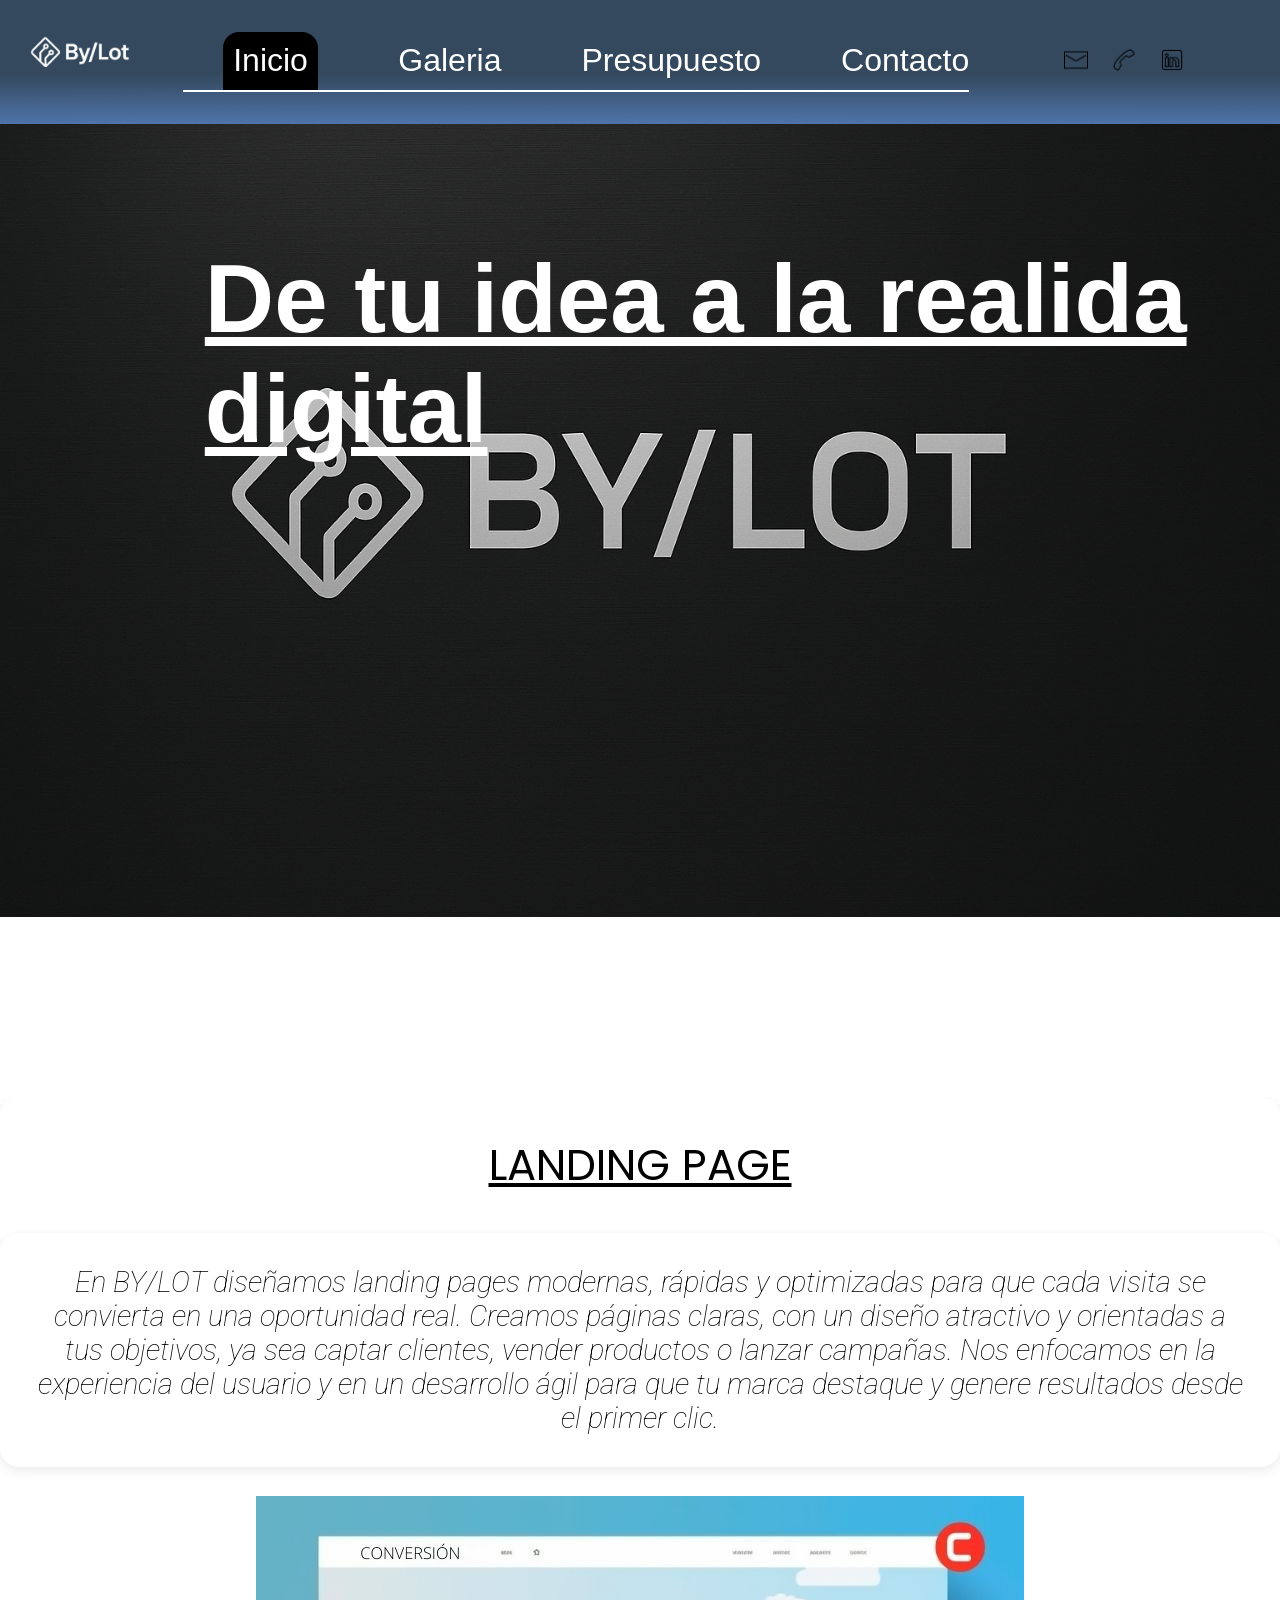
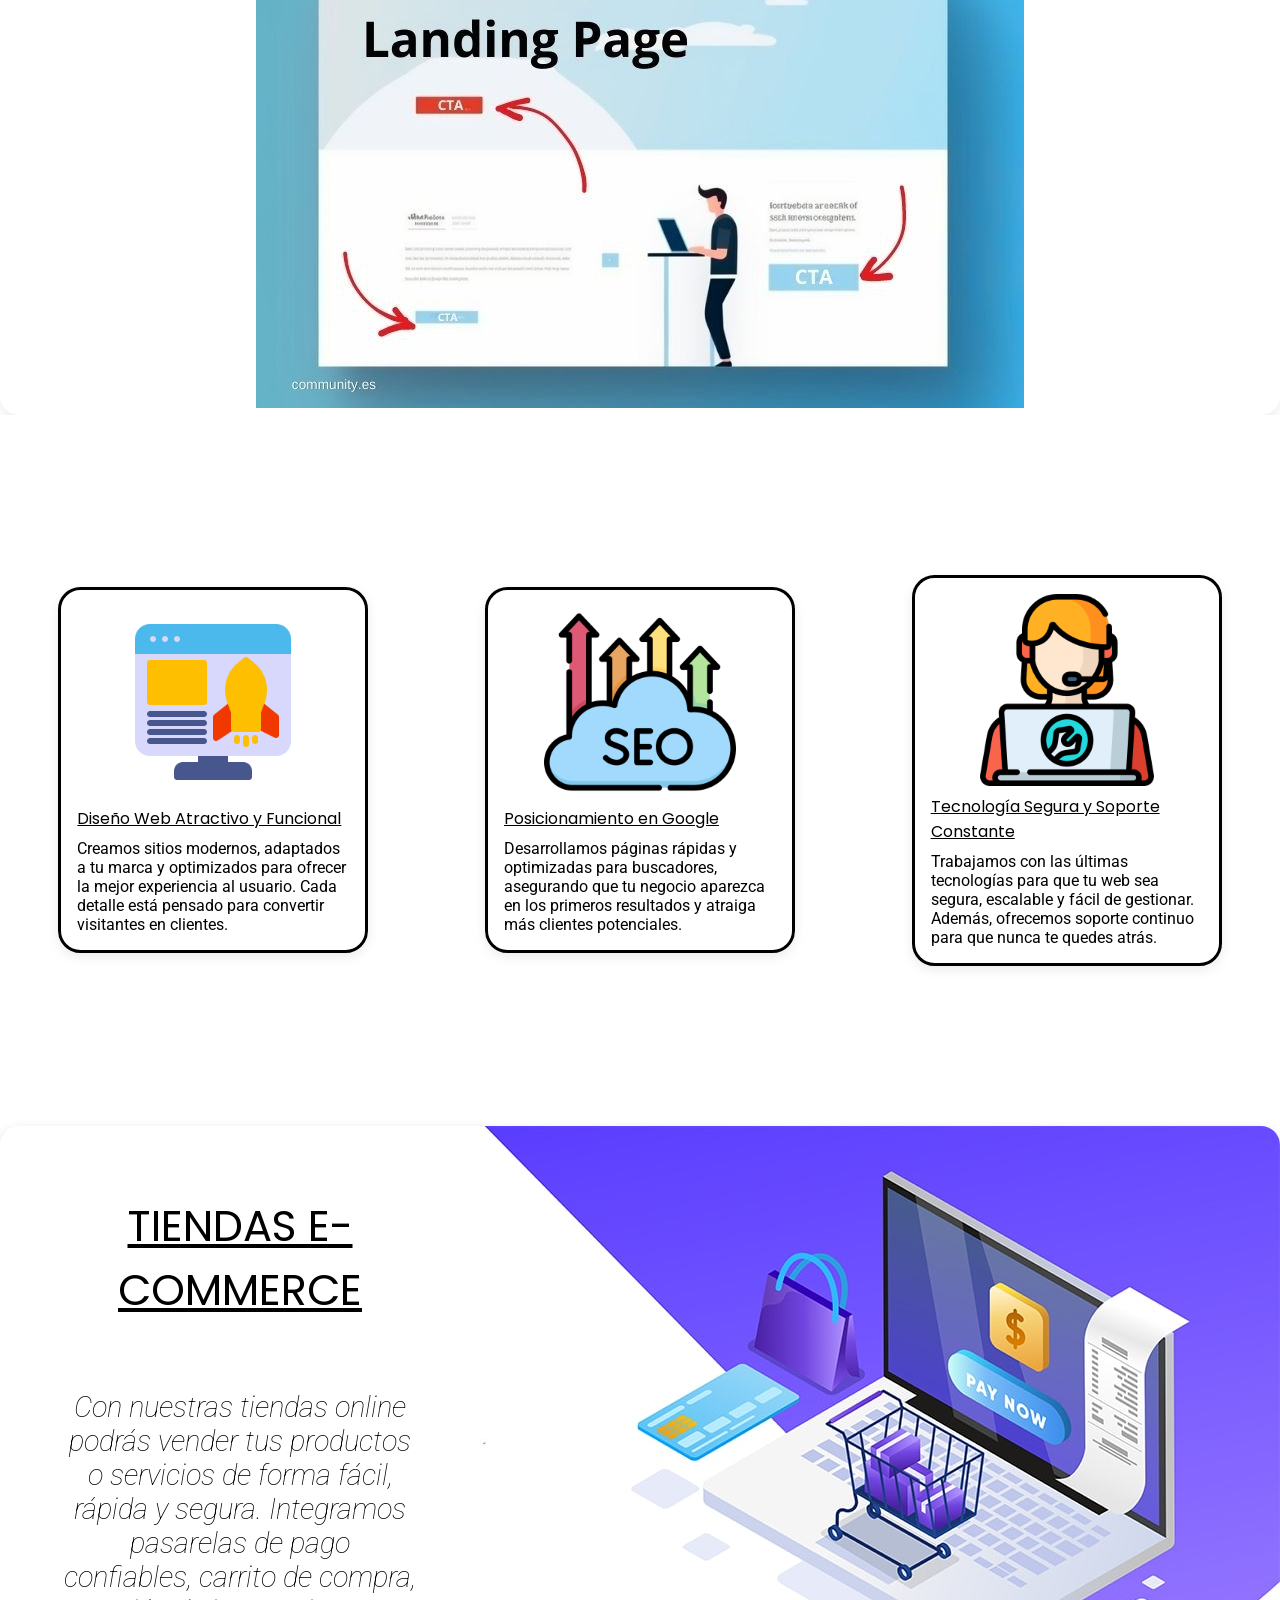
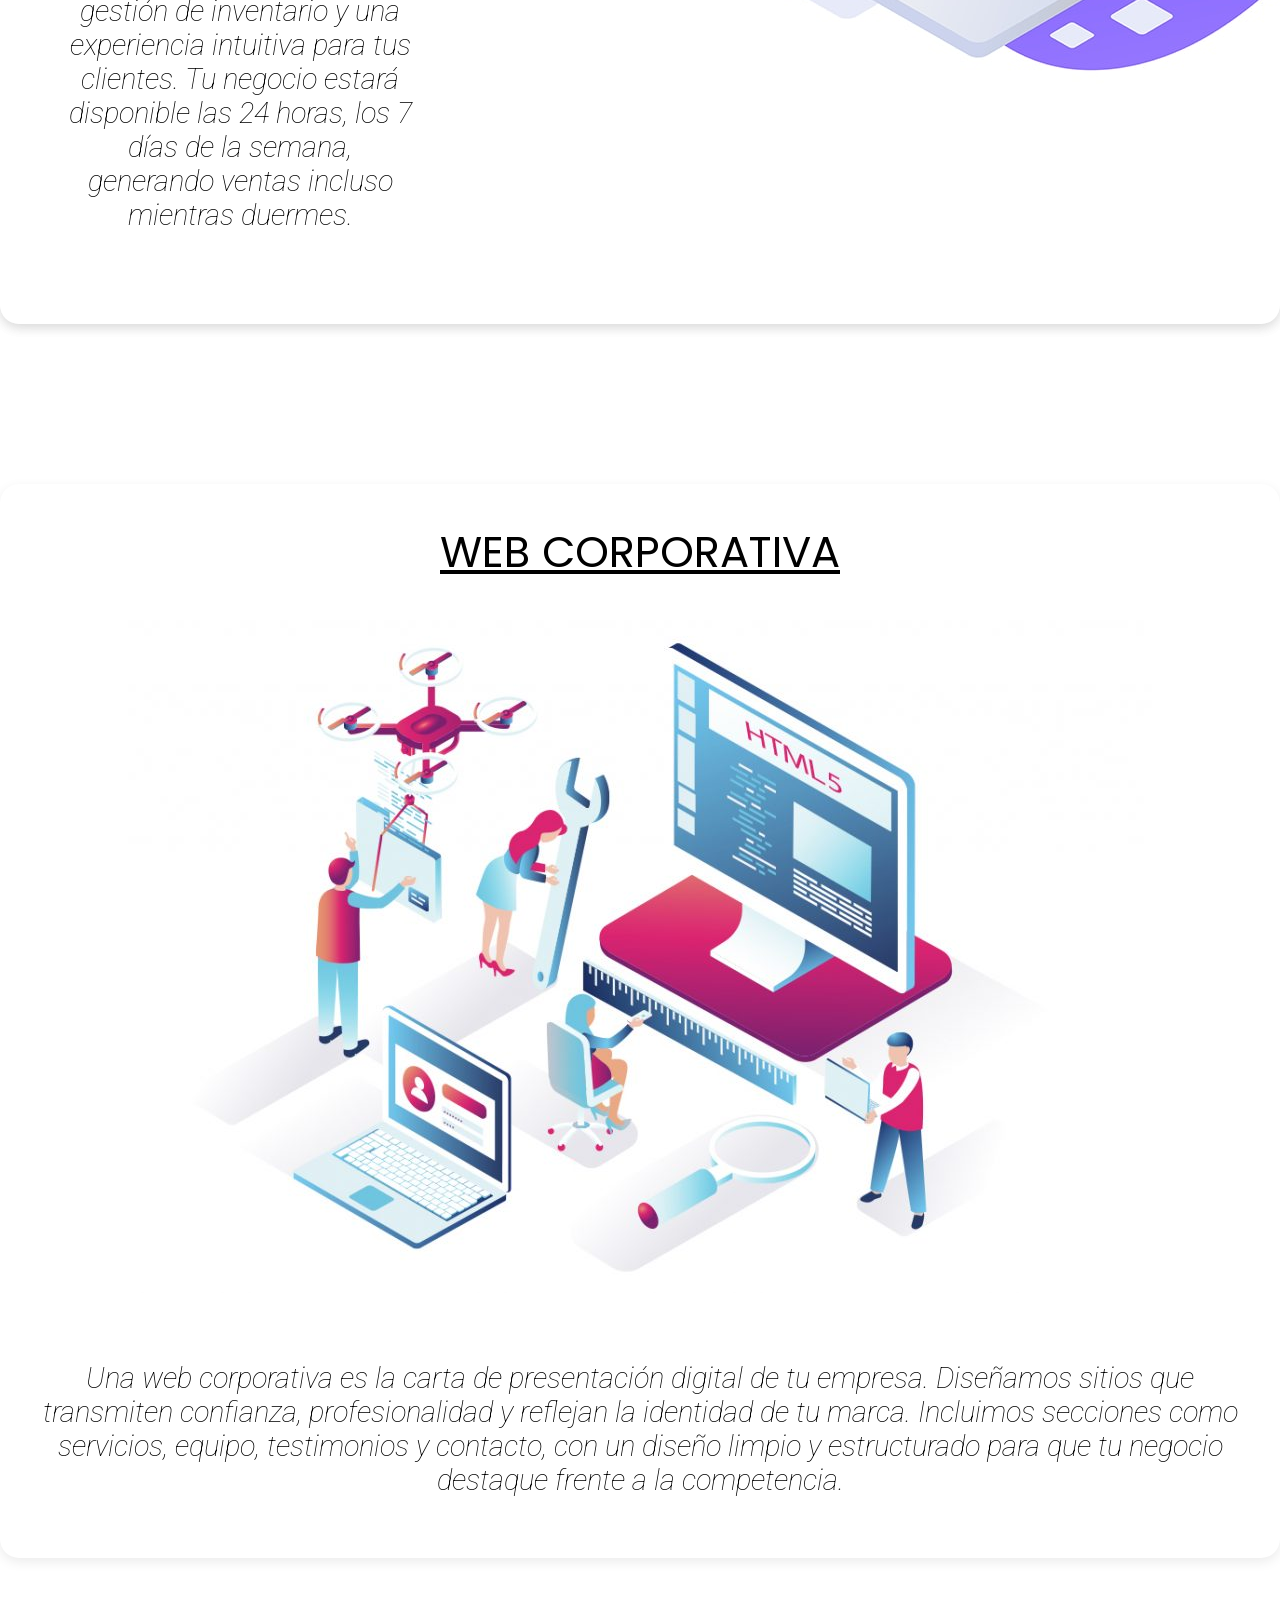
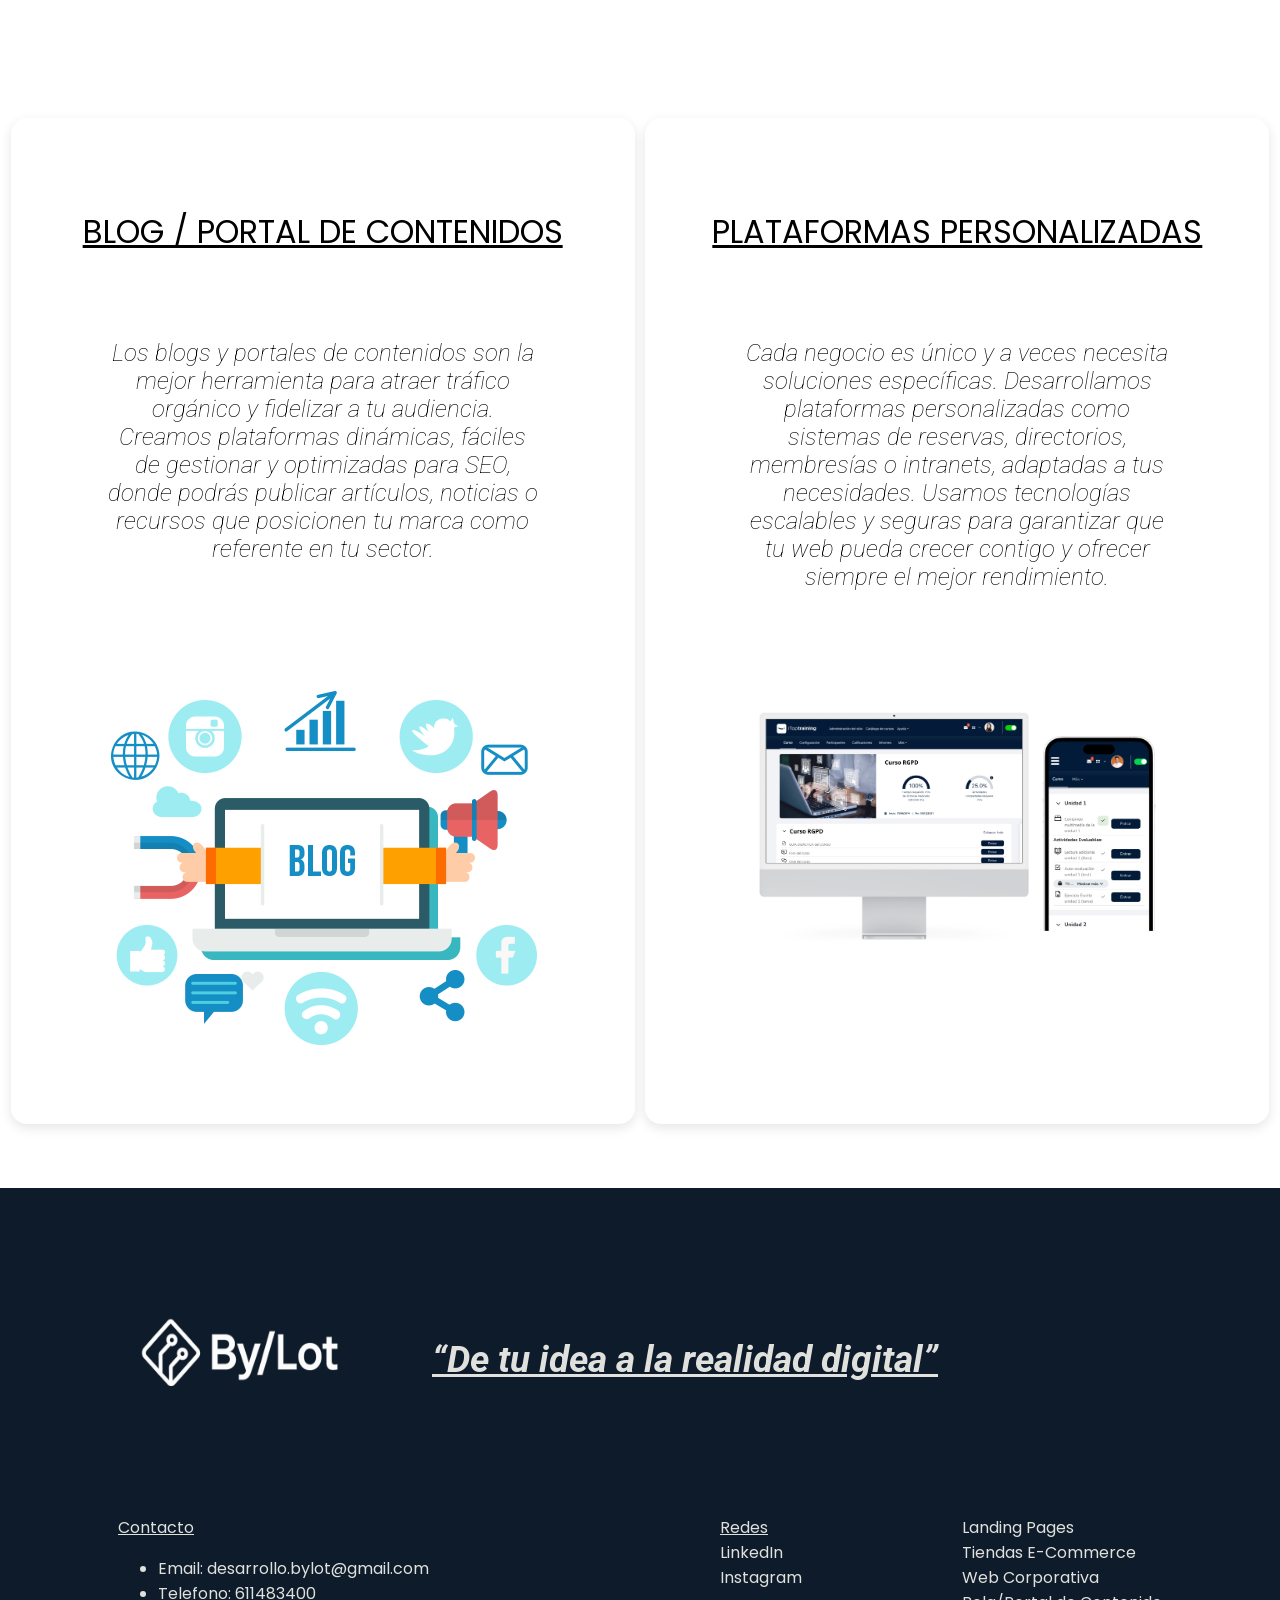
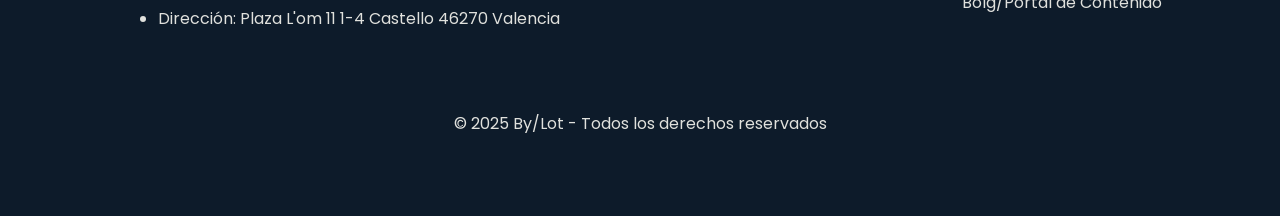
==== index.html @ e3bfece5 "Subimos Pagina Produccion Subimos todos los documentos a produccion" ====
<!DOCTYPE html>
<html lang="es">
<head>
    <meta charset="UTF-8">
    <meta name="viewport" content="width=device-width, initial-scale=1.0">
    <title>Desarrollo y diseño web By/Lot</title>
    <link rel="preconnect" href="https://fonts.googleapis.com">
    <link rel="preconnect" href="https://fonts.gstatic.com" crossorigin>
    <link href="https://fonts.googleapis.com/css2?family=Poppins:ital,wght@0,100;0,200;0,300;0,400;0,500;0,600;0,700;0,800;0,900;1,100;1,200;1,300;1,400;1,500;1,600;1,700;1,800;1,900&display=swap" rel="stylesheet">
    <link href="https://fonts.googleapis.com/css2?family=Roboto:ital,wght@0,100..900;1,100..900&display=swap" rel="stylesheet">
    <link rel="stylesheet" href="./css/pages/index.css">
    <script src="../js/main.js"  type="module"></script>

    <!-- simplificamos el css para que sea mas accesible y no este tan desiminado en carpetas , solo añadimos un link por cada view -->
</head>
<body id="body-index">
    <header id="header-index" class="header">
        <div class="contenedor-enlaces-header" id="contenedor-header">
            <div class="contenedor-logo">
                <picture>
                    <img alt="logo-empresa" class="logo-empresa-header" src="img/logo-empresa.png">
                </picture>
            </div>
            <div class="contenedor-opciones">
                <ul class="contenedor-opciones-header">
                    <li id="inicio-header"><a>Inicio</a></li>
                    <li><a href="view/galeria.html">Galeria</a></li>
                    <li><a href="view/presupuesto.html">presupuesto</a></li>
                    <li><a href="view/contacto.html">contacto</a></li>
                </ul>
            </div>
            <div class="contenedor-enlaces-rrss">
                <ul>
                    <li>
                        <a href="./view/presupuesto.html">
                            <picture>
                                <img class="icon-header" alt="icono-correo" src="img/icons/icon-mail.png" >
                            </picture>
                        </a>
                    </li>
                    <li>
                        <a href="#footer-index">
                            <picture>
                                <img class="icon-header" alt="icono-telefono" src="img/icons/icon-telefono.png">
                            </picture>
                        </a>
                    </li>
                    <li>
                        <a target="_blank" href="https://www.linkedin.com/company/bylot-web-development/about/?viewAsMember=true" >
                            <picture>
                                <img class="icon-header" alt="icono-linkedin" src="img/icons/icon-linkedin.png">
                            </picture>
                        </a>
                    </li>
                </ul>
            </div>
        </div>
    </header>
    <nav id="nav-index" class="nav">
        <div class="contenedor-enlaces-nav">
            <a href="#landing-page-main">Landing Pages</a>
            <a href="#ecommerce-main">Tiendas E-Commerce</a>
            <a href="#webCorporativa-main">Web Corporativa</a>
            <a href="#blog-main">Bolg/Paginas Personalizadas</a>
            <div class="animation start-Landing Pages"></div>
        </div>
    </nav>
    <main id="main-index">
        <div class="contendor-imagen-header" id="imagenHeader">
            <picture>
                <img alt="foto-obra-terminada" class="foto-header-main" src="img/foto-header-main.png">
            </picture>
        </div>
        <div class="contenedor-slogan" id="sloganHeader">
            <div class="slogan">
                <h1>De tu idea a la realida digital</h1>
            </div>
        </div>
        <div class="contenedor-informacion-servicios-main" id="landing-page-main">
            <div class="deslizador-landingPage"></div>
            <article class="seccion-informacion" id="seccion-landingPage">
                <div class="info-seccion-main">
                    <h2 id="titulo-landing-page">.</h2>
                    <p id="descripcion-landing-page"></p>
                </div>
                <div class="media-main" id="mediaMain">
                    <picture>
                        <img id="img-landing-page" alt="foto landing" class="foto-main" src="sinSrc">
                        <!-- le pongo un src vacio porque carga las fotos desde el json -->
                    </picture>
                </div>
            </article>
        </div>
        <div class="tarjetas-importantes">
            <div class="tarjeta-info">
                <picture class="contenedor-icono-tarjeta">
                    <img class="icono-tarjeta" alt="icono" src="img/icons/landing-page.png">
                </picture>
                <label class="titulo-tarjeta">Diseño Web Atractivo y Funcional</label>
                <label class="info-rapida-tarjeta">Creamos sitios modernos, adaptados a tu marca y optimizados para ofrecer la mejor
                    experiencia al usuario. Cada detalle
                    está pensado para convertir visitantes en clientes.
                </label>
            </div>
            <div class="tarjeta-info">
                <picture class="contenedor-icono-tarjeta">
                    <img class="icono-tarjeta" alt="icono seo" src="img/icons/seo-icono.png">
                </picture>
                <label class="titulo-tarjeta">Posicionamiento en Google</label> 
                <label class="info-rapida-tarjeta">Desarrollamos páginas rápidas y optimizadas para buscadores, asegurando que tu negocio aparezca en los primeros
                                                    resultados y atraiga más clientes potenciales.
                </label>
            </div>
            <div class="tarjeta-info">
                <picture class="contenedor-icono-tarjeta">
                    <img class="icono-tarjeta" alt="icono" src="img/icons/soporte-tecnico.png">
                </picture>
                <label class="titulo-tarjeta">Tecnología Segura y Soporte Constante</label>
                <label class="info-rapida-tarjeta">Trabajamos con las últimas tecnologías para que tu web sea segura, escalable y fácil de gestionar. Además, ofrecemos
                soporte continuo para que nunca te quedes atrás.</label>
            </div>
        </div>
        <div class="contenedor-informacion-servicios-main" id="ecommerce-main">
            <article class="seccion-informacion" id="seccion-Ecommerce">
                <div class="info-seccion-main" id="infoEcommerce">
                    <h2 id="titulo-ecommerce">.</h2>
                    <p id="descripcion-ecommerce"></p>
                </div>
                <div class="media-marmol-granito">
                    <img id="img-ecommerce" alt="foto ecommerce" class="foto-main" src="sinsrc">
                </div>
            </article>
        </div>
        <div class="contenedor-informacion-servicios-main" id="webCorporativa-main">
            <article class="seccion-informacion" id="seccion-webCorporativa">
                <div class="info-seccion-main" id="info-webCorporativa">
                    <h2 id="titulo-web-corporativa">.</h2>
                        <div class="media-marmol-granito">
                            <picture>
                                <img id="img-web-corporativa" alt="foto web corporativa" class="foto-main" src="sinsrc">
                            </picture>
                        </div>
                    <p id="descripcion-web-corporativa"></p>
                </div>
            </article>
        </div>
        <div class="contenedor-informacion-servicios-main" id="blog-main">
            <article class="seccion-informacion" id="seccion-blog">
                <div class="info-seccion-main">
                    <h2 id="titulo-blog-portal">.</h2>
                    <p id="descripcion-blog-portal"></p>
                </div>
                <div class="media-marmol-granito">
                    <picture>
                        <img id="img-blog-portal" alt="foto blog" class="foto-main" src="sinsrc">
                    </picture>
                </div>
            </article>
            <article class="seccion-informacion" id="seccion-plataforma-personalizada">
                <div class="info-seccion-main">
            
                    <h2 id="titulo-plataforma-personalizada">.</h2>
            
                    <p id="descripcion-plataforma-personalizada"></p>
                </div>
                <div class="media-marmol-granito">
                    <picture>
                        <img id="img-plataforma-personalizada" alt="foto plataforma" class="foto-main" src="sinsrc">
                    </picture>
                </div>
            </article>
        </div>
    </main>
    <footer id="footer-index" class="footer">
        <div class="seccion-empresa">
            <div class="logo-nombre">
                <picture>
                    <img id="logo-footer" alt="logo del footer" src="img/logo-empresa.png">
                </picture>
            </div>
            <div class="slogan-footer">
                <h3>“De tu idea a la realidad digital”</h3>
            </div>
        </div>
        <div class="informacion-empresa">
            <div class="contacto">
                <label>Contacto</label>
                <ul>   
                    <li>Email: desarrollo.bylot@gmail.com</li>
                    <li>Telefono: 611483400</li>
                    <li>Dirección: Plaza L'om 11 1-4 Castello 46270 Valencia</li>
                </ul>
            </div>
            <div class="redes">
                <label>Redes</label>
                <a target="_blank" href="https://www.linkedin.com/company/bylot-web-development/about/?viewAsMember=true">LinkedIn</a>
                <a target="_blank" href="https://www.instagram.com/bylot_wd/">Instagram</a>
            <!-- arregamos los enlaces que no estaban en redes y eliminamos los links formativos ya que no tenemos html para estos  -->
            </div>
            <div class="navegacion">
                <a href="#landing-page-main">Landing Pages</a>
                <a href="#ecommerce-main">Tiendas E-Commerce</a>
                <a href="#webCorporativa-main">Web Corporativa</a>
                <a href="#blog-main">Bolg/Portal de Contenido</a>
            </div>
        </div>
        <div class="derechos-empresa">
            <div class="indicador-derechos">
                <label>© 2025 By/Lot - Todos los derechos reservados</label>
            </div>
        </div>
    </footer>
</body>
</html>


<!-- se que no me da clear el w3c pero solo son infors por los secction no tienen un h , pero lo cargo desde un json-->
---- css/pages/index.css ----
html {
    scroll-behavior: smooth;
}

#header-index {
    width: 100%;
    height: auto;
    display: flex;
    position: fixed;
    flex-direction: column;
    grid-area: my-header-index;
    font-family: sans-serif;
    z-index: 2;
}

.contenedor-enlaces-header {
    width: 100%;
    height: auto;
    display: flex;
    z-index: 1;
    background: linear-gradient(#34495e 60%, rgba(83, 122, 180, 0.939));
}

.contenedor-enlaces-header.estatco {
    width: 100%;
    top: 0;
    height: auto;
    display: flex;
    position: fixed;
    z-index: 9999;
    background: linear-gradient(#4a82dd 60%, (83, 122, 180, 0.939));

}

.contenedor-logo {
    width: 10vw;
    height: 100%;
    z-index: 2;
}

.logo-empresa-header {
    width: 10rem;
    height: auto;
    z-index: 2;
}

.contenedor-opciones {
    width: 70vw;
    height: auto;
    display: flex;
    justify-content: center;
    z-index: 1;
}

#inicio-header {
    text-align: center;
    width: auto;
    padding: 0.4rem;
    background-color: black;
    border: 4px solid black;
    border-radius: 1rem 1rem 0 0;
    cursor: pointer;
    text-decoration: none;
    color: white;
}



.contenedor-opciones>ul {
    display: flex;
    justify-content: center;
    align-items: center;
    gap: 5rem;
    text-transform: capitalize;
    list-style: none;
    color: white;
    font-size: 2rem;
    border-bottom: 2px solid white;
}

.contenedor-opciones>ul>li>a {
    color: white;
    cursor: pointer;
    text-decoration: none;
}

.contenedor-enlaces-rrss {
    width: 10vw;
    height: auto;
    display: flex;
    justify-content: flex-start;
    align-items: center;
    z-index: 1;
}

.contenedor-enlaces-rrss>ul {
    display: flex;
    gap: 1.5rem;
    list-style: none;
}

.contenedor-enlaces-rrss>ul>li {
    align-items: center;
    justify-content: center;

}

.icon-header {
    width: 1.5rem;
    height: 1.5rem;
}

.contendor-imagen-header {
    height: auto;
}

.foto-header-main {
    width: 100vw;
    height: auto;
    margin-top: -5rem;

}

.contenedor-slogan {
    color: white;
    font-family: sans-serif;
    position: absolute;
    top: 20%;
    left: 16%;
    z-index: 0;
}

.slogan {
    font-size: 3rem;
    text-decoration: underline;
    z-index: -1;
}

.solicitar-presupuesto-header {
    background-color: #34495e;
    height: 4rem;
    width: 26rem;
    font-size: 2rem;
    text-align: center;
    display: flex;
    align-items: center;
    justify-content: center;
    border: 1px solid black;
    border-radius: 1rem;

}

#body-index {
    display: grid;
    width: 100vw;
    margin: 0%;
    overflow-x: hidden;
    grid-template-rows: auto auto 1fr auto;
    grid-template-columns: 1fr;
    grid-template-areas:

        "my-header-index  my-header-index  my-header-index my-header-index"
        "my-nav-index     my-nav-index     my-nav-index    my-nav-index"
        "my-main-index    my-main-index    my-main-index   my-main-index"
        "my-footer-index  my-footer-index  my-footer-index my-footer-index";

}

#nav-index {
    width: 100%;
    height: auto;
    display: flex;
    position: fixed;
    top: 6.5rem;
    background-color: #34495e;
    border-radius: 8px;
    font-size: 0;
    justify-items: center;
    z-index: 2;
    opacity: 0;
    transition: opacity 0.4s;
}

#nav-index.visible {
    opacity: 1;
    transition: opacity 1s;
}

#nav-index.estati {
    margin-top: 6.8rem;
    position: fixed;
    width: 100%;
    height: auto;
}

.contenedor-enlaces-nav {
    --items: 4;
    /* número de enlaces */
    display: flex;
    width: 100%;
    align-items: center;
    justify-content: center;
    z-index: 999;
}

.contenedor-enlaces-nav>a {
    flex: 1;
    /* todos ocupan el mismo ancho */
    display: flex;
    justify-content: center;
    align-items: center;
    height: 4rem;
    font-size: 15px;
    text-decoration: none;
    text-transform: uppercase;
    color: white;
    position: relative;
    z-index: 1;
    cursor: pointer;
}

.contenedor-enlaces-nav .animation {
    position: absolute;
    height: 100%;
    top: 0;
    left: 0;
    width: calc(100% / var(--items));
    transition: all .3s ease;
    border-radius: 8px;
    z-index: 0;
    background: #1abc9c;
}

/* Hover dinámico según la posición */
.contenedor-enlaces-nav a:nth-child(1):hover~.animation {
    left: calc(0 * (100% / var(--items)));
    background: #1abc9c;
}

.contenedor-enlaces-nav a:nth-child(2):hover~.animation {
    left: calc(1 * (100% / var(--items)));
    background: #e74c3c;
}

.contenedor-enlaces-nav a:nth-child(3):hover~.animation {
    left: calc(2 * (100% / var(--items)));
    background: #3498db;
}

.contenedor-enlaces-nav a:nth-child(4):hover~.animation {
    left: calc(3 * (100% / var(--items)));
    background: #9b59b6;
}



/* ahora vamos a hacer que se active cuando hagamos scroll de forma automatica */

.contenedor-enlaces-nav a.active {
    color: white;
    font-weight: bold;
    background-color: rgba(255, 255, 255, 0.2);
}

/* También actualizamos la animación al "active" */
.contenedor-enlaces-nav a:nth-child(1).active~.animation {
    left: calc(0 * (100% / var(--items)));
    background: #1abc9c;
}

.contenedor-enlaces-nav a:nth-child(2).active~.animation {
    left: calc(1 * (100% / var(--items)));
    background: #e74c3c;
}

.contenedor-enlaces-nav a:nth-child(3).active~.animation {
    left: calc(2 * (100% / var(--items)));
    background: #3498db;
}

.contenedor-enlaces-nav a:nth-child(4).active~.animation {
    left: calc(3 * (100% / var(--items)));
    background: #9b59b6;
}

#main-index {
    grid-area: my-main-index;
    display: grid;
    border: 4px solidlightsalmon;
    gap: 10rem;
    margin-top: 9rem;


    #landing-page-main{
        height: auto;
        width: 200vw;
        display: flex;
        overflow-y: hidden;
    }

    
        .deslizador-landingPage {
            height: auto;
            width: 100vw;
        }

            .deslizador-landingPage.deslizar-izquierda {
                width: 0px;
                height: 0px;
                transition: 1s;

            }

            #landing-page-main.deslizar-contenido-izquierda {
                margin-top: 1rem;
                height: auto;
                width: 100%;
                display: flex;
                transition: 1s;
            }


        [id$="-main"]{
            scroll-margin-top:12rem;
            }



        .seccion-informacion {
            width: 100vw;
            display: flex;
            flex-direction: column;
            font-size: 1.8rem;
            border-radius: 2rem;
            overflow: hidden;
            height: auto;
            background: #fff;
            border-radius: 1.2rem;
            box-shadow: 0 4px 12px rgba(0, 0, 0, 0.08);
            transition: transform 0.3s ease, box-shadow 0.3s ease;
        }

            #seccion-landingPage > div > h2{
                font-family: "Poppins", sans-serif;
                font-weight: 400;
                font-style: normal;
                text-align: center;
                text-transform: uppercase;
                text-decoration: underline;
            }

             #seccion-landingPage >div>p{
                font-family: "Roboto", sans-serif;
                font-optical-sizing: auto;
                font-weight: 100;
                font-style: italic;
                font-variation-settings: "wdth" 100;
                padding: 2rem;
                text-align: center;
                background: #fff;
                border-radius: 1.2rem;
                box-shadow: 0 4px 12px rgba(0, 0, 0, 0.08);
                transition: transform 0.3s ease, box-shadow 0.3s ease;
            }

            #mediaMain{
                display: flex;
                align-items: center;
                justify-content: center;
            }

                #img-landing-page{
                    width: auto;
                    height: auto;
                }


    .tarjetas-importantes{
        width: 100vw;
        height: auto;
        display: flex;
        align-items: center;
        justify-content: space-around;
        background: #fff;
    }

        .tarjeta-info{
            width: 17rem;
            height: auto;
            border: 3px solid black;
            border-radius: 1.4rem;
            display: flex;
            flex-direction: column;
            gap: 0.5rem;
            padding: 1rem;
            box-shadow: 0 4px 12px rgba(0, 0, 0, 0.08);
            transition: transform 0.3s ease, box-shadow 0.3s ease;
        }

            .contenedor-icono-tarjeta{
                display: flex;
                align-items: center;
                justify-content: center;
            }

                .icono-tarjeta{
                    width: 12rem;
                    height: auto;
                }

            .titulo-tarjeta{
                font-family: "Poppins",sans-serif;
                text-decoration: underline;
            }
            
            .info-rapida-tarjeta{
                font-family: "Roboto", sans-serif;
            }

    
    #ecommerce-main{
        opacity: 0;
    }

        #ecommerce-main.visible{
            width: 100vw;
            height: auto;
            opacity: 1;
            transition: ease-in 1s;
            display: flex;
            background: #fff;
            border-radius: 1.2rem;
            box-shadow: 0 4px 12px rgba(0, 0, 0, 0.08);
            transition: transform 0.3s ease, box-shadow 0.3s ease;
        }

            #seccion-Ecommerce{
                display: flex;
                flex-direction: row;
            }

                #infoEcommerce{
                    text-align: center;
                    padding: 2rem;
                }
                    #infoEcommerce > h2{
                        font-family: "Poppins", sans-serif;
                        font-weight: 400;
                        font-style: normal;
                        text-align: center;
                        text-transform: uppercase;
                        text-decoration: underline;
                    }
                    #infoEcommerce>p{
                        font-family: "Roboto", sans-serif;
                        font-optical-sizing: auto;
                        font-weight: 100;
                        font-style: italic;
                        font-variation-settings: "wdth" 100;
                        padding: 2rem;
                        text-align: center;
                    }



        #info-webCorporativa{
            display: flex;
            flex-direction: column;
            align-items: center;
        }

            #titulo-web-corporativa{
                font-family: "Poppins", sans-serif;
                font-weight: 400;
                font-style: normal;
                text-align: center;
                text-transform: uppercase;
                text-decoration: underline;
            }



            #descripcion-web-corporativa{
                font-family: "Roboto", sans-serif;
                font-optical-sizing: auto;
                font-weight: 100;
                font-style: italic;
                font-variation-settings: "wdth" 100;
                padding: 2rem;
                text-align: center;
            }


    
    #blog-main{
        height: auto;
        width: auto;
        display: flex;
        justify-content: space-evenly;
        margin-bottom: 4rem;
    }

        #seccion-blog{
            width: 35rem;
            padding: 2rem;
            border-radius: 1rem;
            box-shadow: 0 4px 12px rgba(0, 0, 0, 0.1);
            transition: transform 0.3s ease, box-shadow0.3s ease;
        }

            #seccion-blog > div{
                display: flex;
                flex-direction: column;
                text-align: center;
                padding: 2rem;
            }

                #seccion-blog>div>h2{
                    font-family: "Poppins", sans-serif;
                    font-weight: 400;
                    font-size: 2rem;
                    font-style: normal;
                    text-align: center;
                    text-transform: uppercase;
                    text-decoration: underline;
                }

                #seccion-blog>div>p{
                    font-size: 1.5rem;
                    font-family: "Roboto", sans-serif;
                    font-optical-sizing: auto;
                    font-weight: 100;
                    font-style: italic;
                    font-variation-settings: "wdth" 100;
                    padding: 2rem;
                    text-align: center;
                }


        #seccion-plataforma-personalizada{
            width: 35rem;
            padding: 2rem;
            border-radius: 1rem;
            box-shadow: 0 4px 12px rgba(0, 0, 0, 0.1);
            transition: transform 0.3s ease, box-shadow0.3s ease;
        }

            #seccion-plataforma-personalizada>div {
                display: flex;
                flex-direction: column;
                text-align: center;
                padding: 2rem;
            }
    
            #seccion-plataforma-personalizada>div>h2 {
                font-family: "Poppins", sans-serif;
                font-weight: 400;
                font-size: 2rem;
                font-style: normal;
                text-align: center;
                text-transform: uppercase;
                text-decoration: underline;
            }
    
            #seccion-plataforma-personalizada>div>p {
                font-size: 1.5rem;
                font-family: "Roboto", sans-serif;
                font-optical-sizing: auto;
                font-weight: 100;
                font-style: italic;
                font-variation-settings: "wdth" 100;
                padding: 2rem;
                text-align: center;
            }

            #img-plataforma-personalizada{

                width: 25rem;
            }

}


#footer-index {
    grid-area: my-footer-index;
    display: grid;
    background: #0d1b2a;
    color: #e0e1dd;
    border-top: none;
    padding: 3rem 5rem;
    gap: 2rem;
    font-family: "Poppins", sans-serif;
}

.footer {
    display: flex;
}

.footer a {
    color: #e0e1dd;
    text-decoration: none;
    transition: color 0.3s ease;
    cursor: pointer;
}

.footer a:hover {
    color: #4a82dd;
}

.seccion-empresa {
    display: flex;
    justify-content: left;
    gap: 2rem;

}

.logo-nombre>picture>img {
    width: 20rem;
    height: 15rem;
}

.slogan-footer {
    display: flex;
    text-align: center;
    align-items: center;
    font-family: "Roboto", sans-serif;
    font-optical-sizing: auto;
    font-weight: 400;
    font-style: italic;
    font-variation-settings: "wdth" 100;
    font-size: 2rem;
    text-decoration: underline;
}

.informacion-empresa {
    display: flex;
    align-items: left;
    justify-content: center;
    gap: 10rem;
}

.informacion-empresa>div label {
    text-decoration: underline;
}

.contacto {
    display: flex;
    flex-direction: column;
}

.redes {
    display: flex;
    flex-direction: column;
}

.navegacion {
    display: flex;
    flex-direction: column;
}

.derechos-empresa {
    margin-top: 2rem;
    margin-bottom: 2rem;
    display: flex;
    flex-direction: column;
    gap: 1rem;
    align-items: center;
    justify-content: center;
}
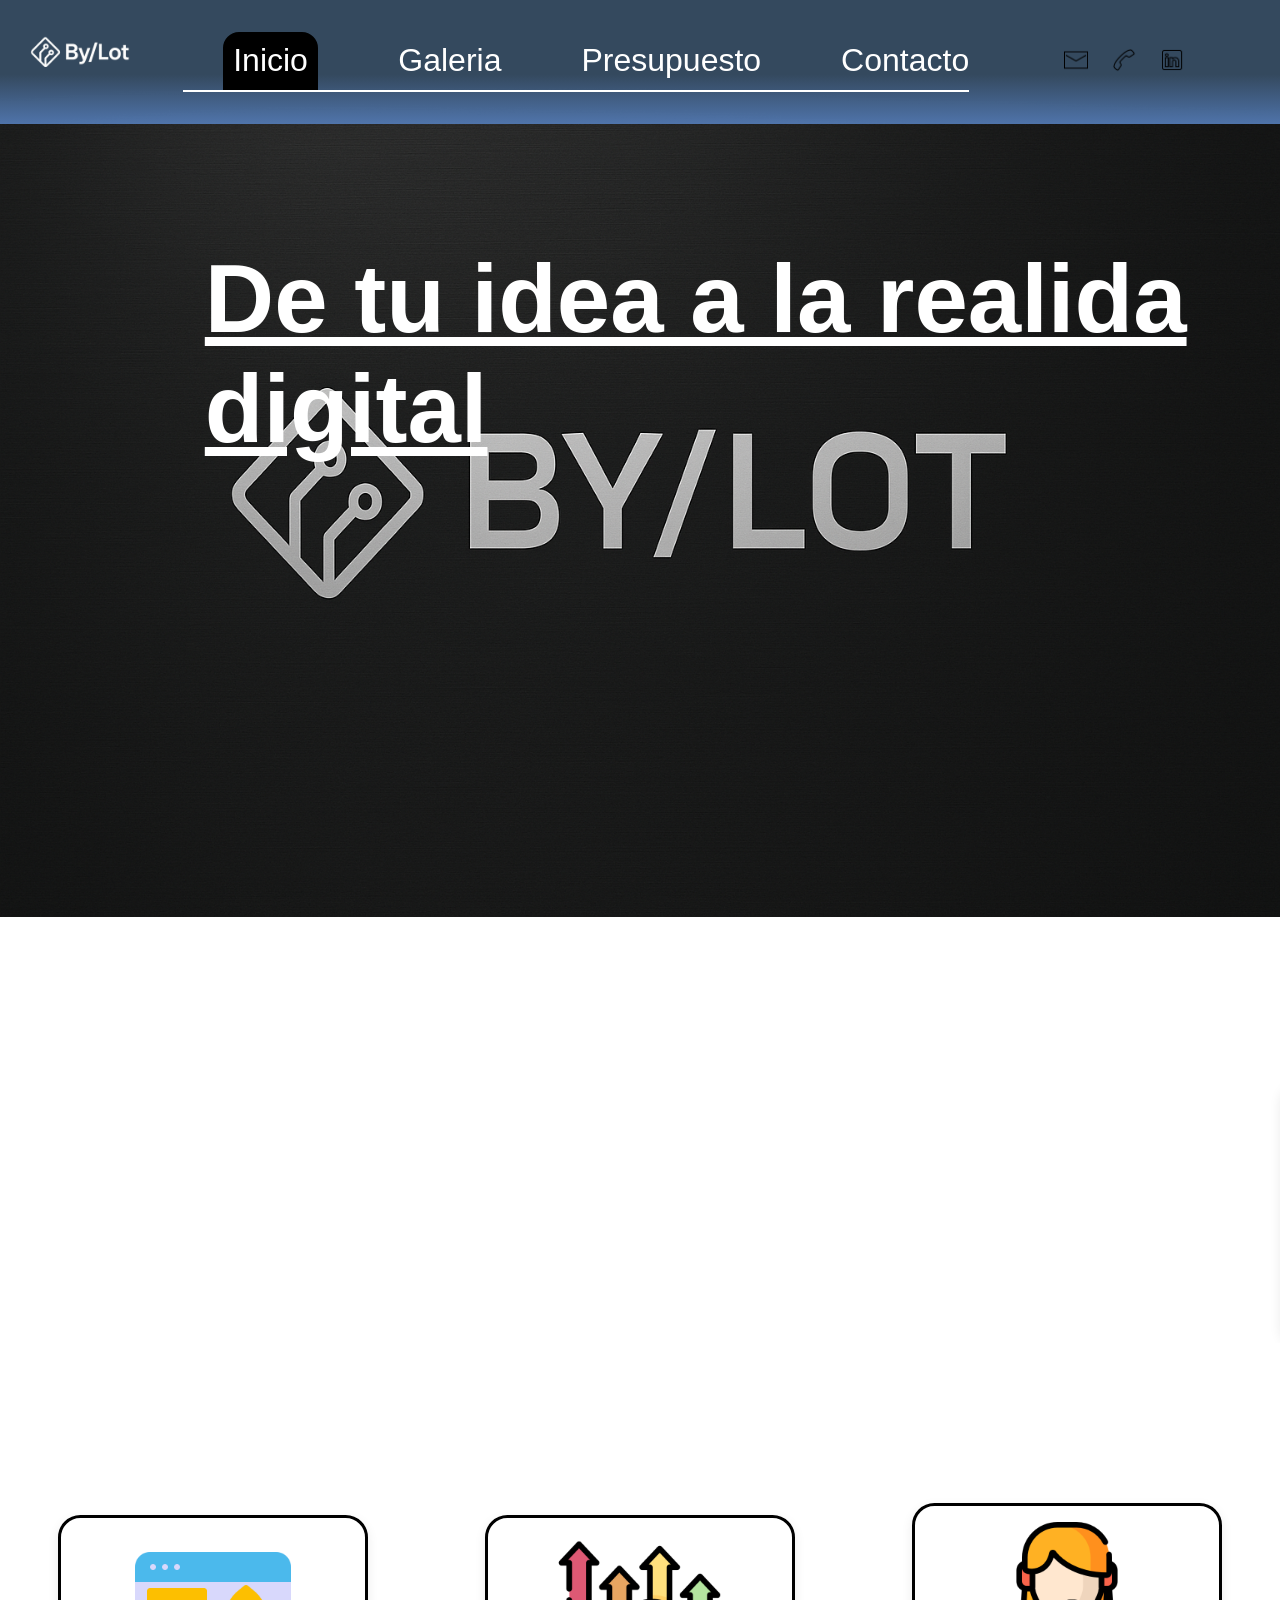
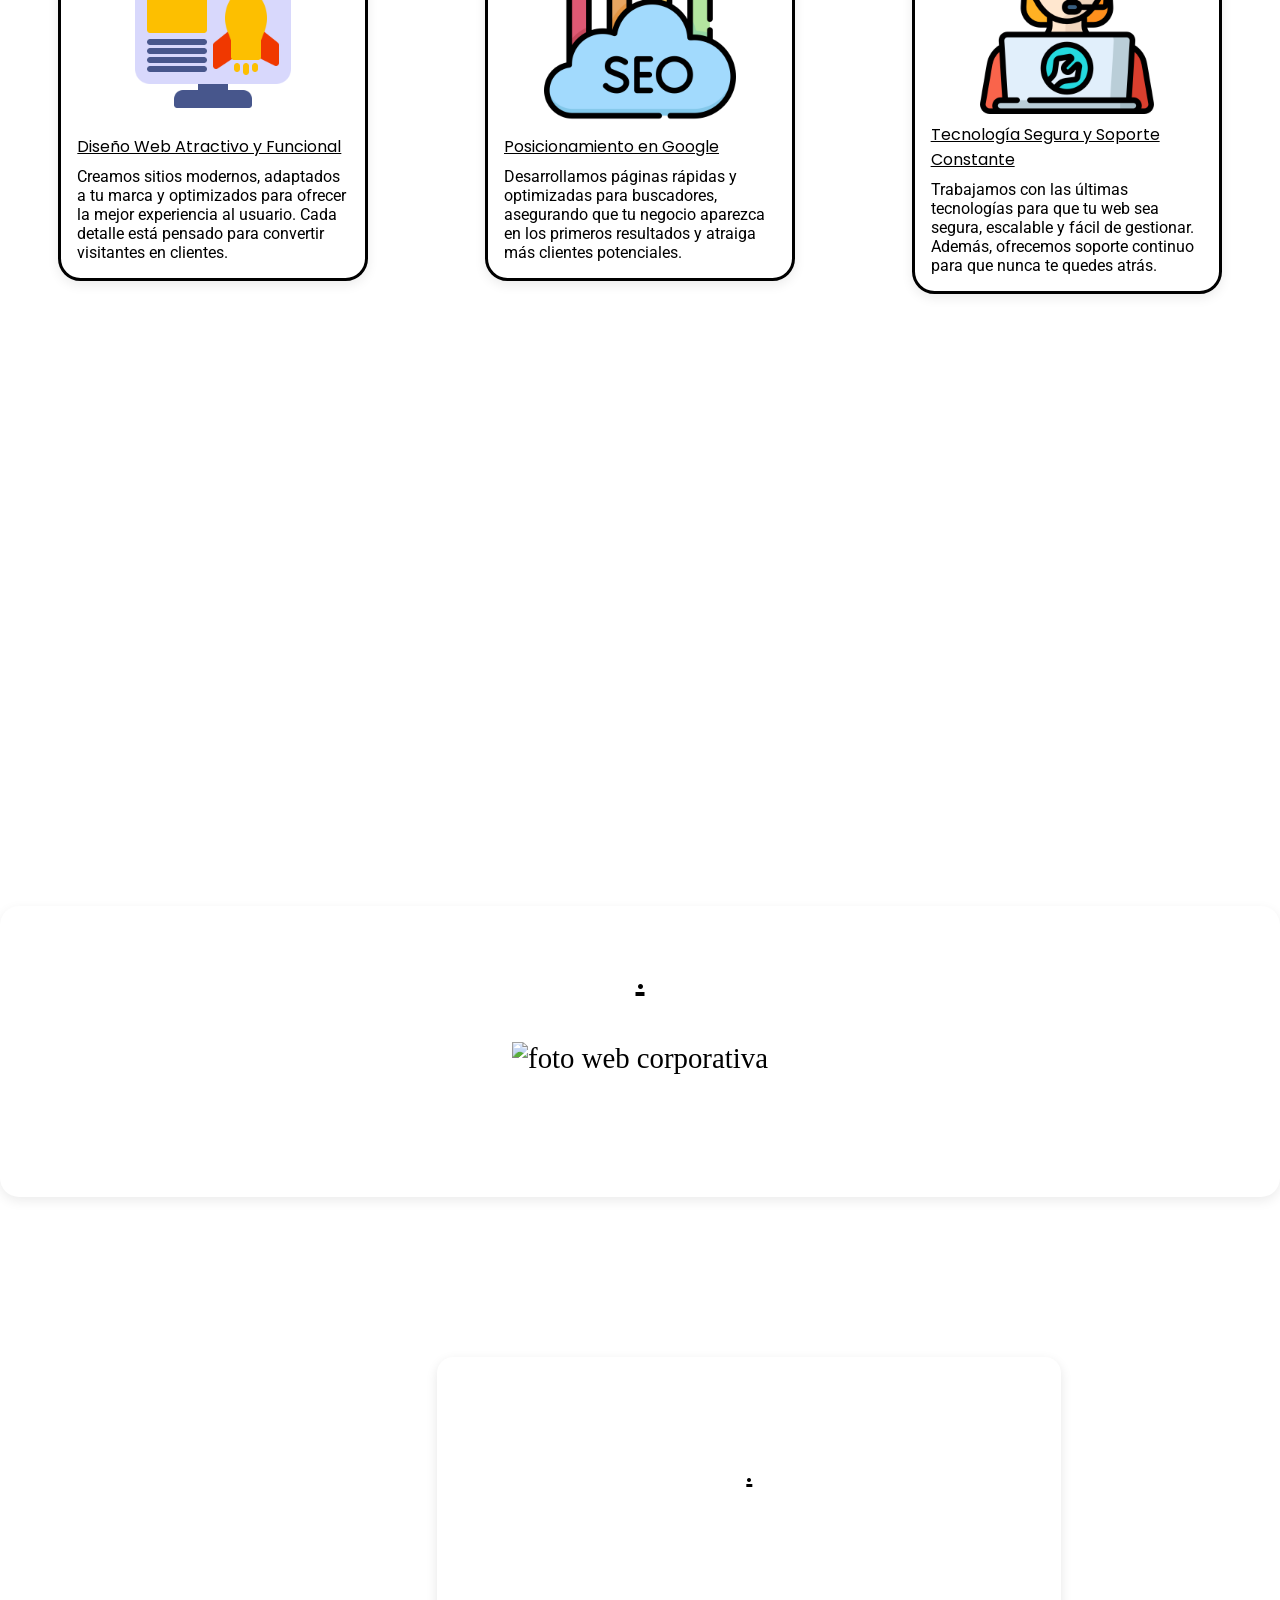
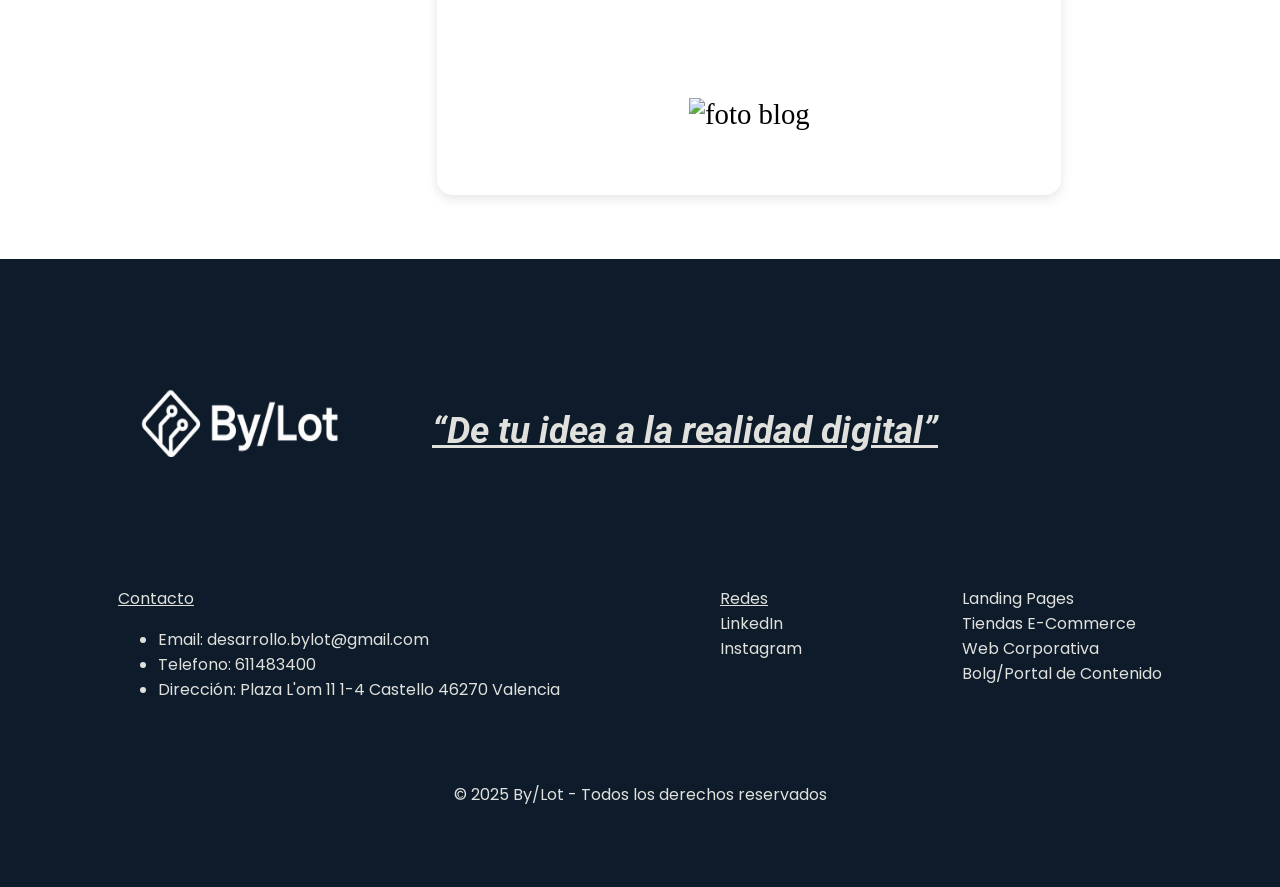
==== commit bb824e08: "Modificamos la ruta del main.js" ====
--- a/index.html
+++ b/index.html
@@ -9,7 +9,7 @@
     <link href="https://fonts.googleapis.com/css2?family=Poppins:ital,wght@0,100;0,200;0,300;0,400;0,500;0,600;0,700;0,800;0,900;1,100;1,200;1,300;1,400;1,500;1,600;1,700;1,800;1,900&display=swap" rel="stylesheet">
     <link href="https://fonts.googleapis.com/css2?family=Roboto:ital,wght@0,100..900;1,100..900&display=swap" rel="stylesheet">
     <link rel="stylesheet" href="./css/pages/index.css">
-    <script src="../js/main.js"  type="module"></script>
+    <script src="../Trabajo-Bylot/js/main.js"  type="module"></script>
 
     <!-- simplificamos el css para que sea mas accesible y no este tan desiminado en carpetas , solo añadimos un link por cada view -->
 </head>
